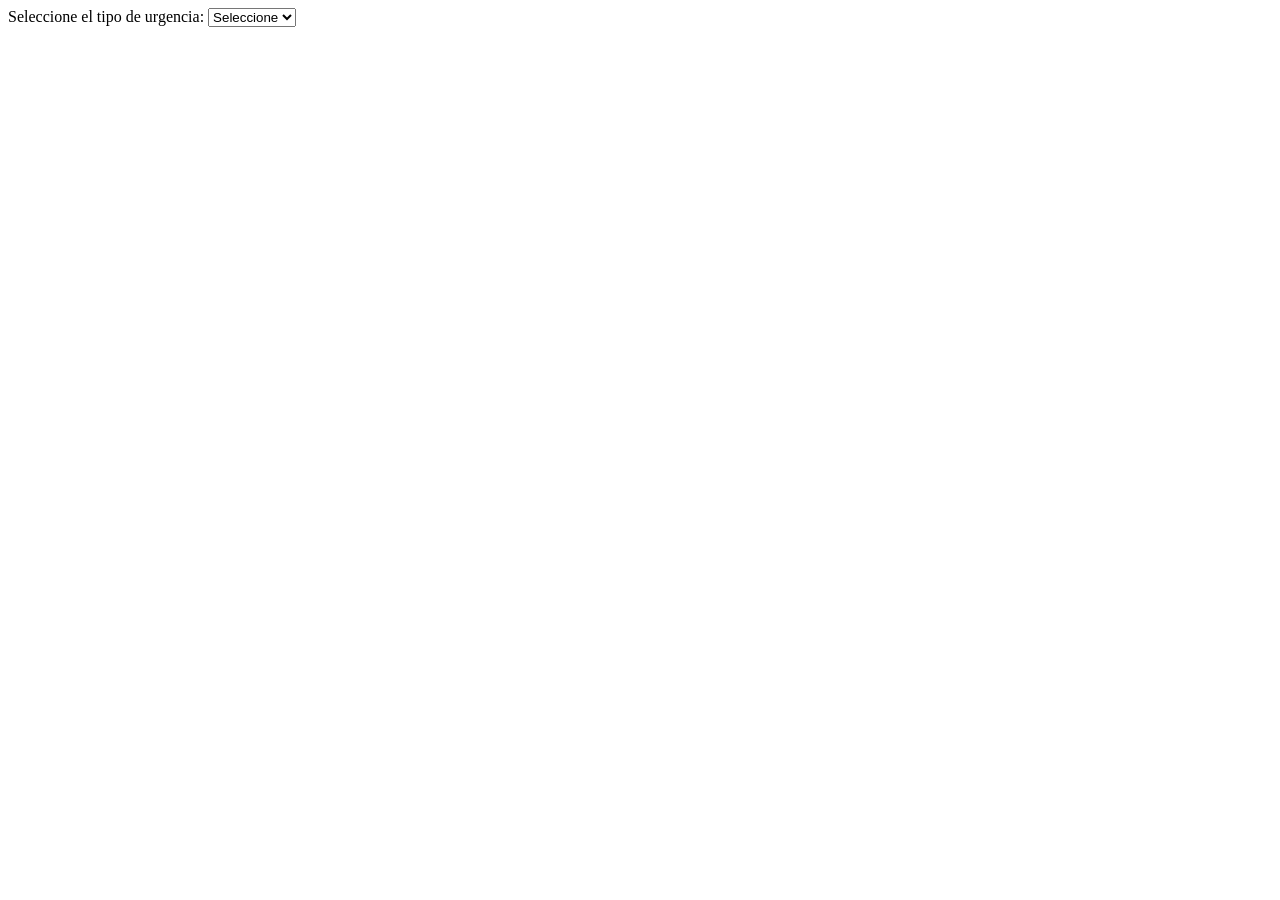
==== index.html @ 5170e263 "primera version" ====
<!DOCTYPE html>
<html lang="es">
<head>
    <meta charset="UTF-8">
    <meta name="viewport" content="width=device-width, initial-scale=1.0">
    <title>Document</title>
</head>
<body>
    <label for="transporte">Seleccione el tipo de urgencia:</label>
    <select id="transporte">
        <option value="">Seleccione</option>
        <option value="baja">Baja</option>
        <option value="media">Media</option>
        <option value="alta">Alta</option>
    
    </select>
    <p id="respuesta"></p>

    <script src="js/app.js"></script>
</body>
</html>
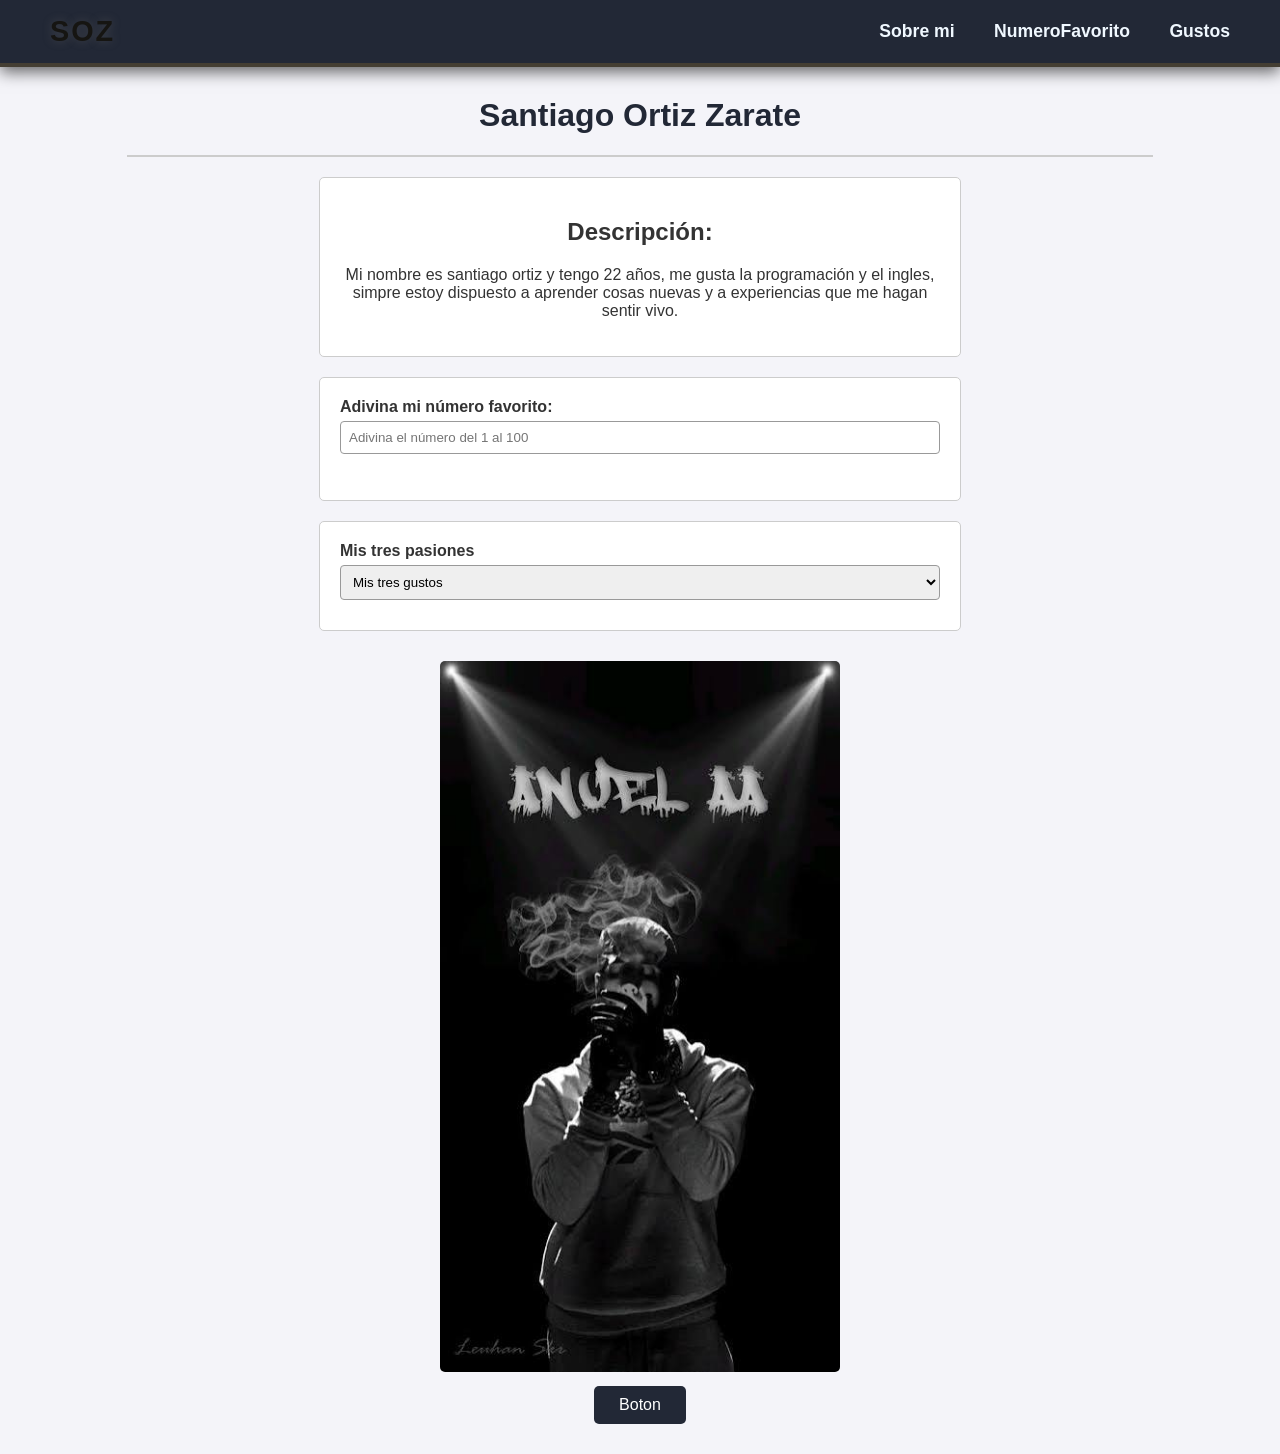
==== commit a08d7cfa: "Add files via upload" ====
--- a/index.html
+++ b/index.html
@@ -1,21 +1,46 @@
-<!DOCTYPE html>
-<html lang="es">
-<head>
-    <meta charset="UTF-8">
-    <meta name="viewport" content="width=device-width, initial-scale=1.0">
-    <title>Document</title>
-</head>
-<body>
-    <label for="transporte">Seleccione el tipo de urgencia:</label>
-    <select id="transporte">
-        <option value="">Seleccione</option>
-        <option value="baja">Baja</option>
-        <option value="media">Media</option>
-        <option value="alta">Alta</option>
-    
-    </select>
-    <p id="respuesta"></p>
-
-    <script src="js/app.js"></script>
-</body>
+<!DOCTYPE html>
+<html lang="es">
+<head>
+    <meta charset="UTF-8">
+    <meta name="viewport" content="width=device-width, initial-scale=1.0">
+    <title>Mi presentacion</title>
+    <link rel="stylesheet" href="styles.css">
+</head>
+<body>
+    <header class="encabezado">
+        <div class="logo">
+            <span>SOZ</span>
+        </div>
+        <nav class="nav-links">
+        <a href="#info">Sobre mi</a>
+        <a href="#numeroFavorito">NumeroFavorito</a>
+        <a href="#gustos">Gustos</a>
+    </nav> </header>
+    <h1> Santiago Ortiz Zarate</h1>
+    <hr>
+    <section id="info">
+        <h2>Descripción:</h2> 
+        <p>Mi nombre es santiago ortiz y tengo 22 años, me gusta la programación y el ingles, simpre estoy dispuesto a aprender cosas nuevas y a experiencias que me hagan sentir vivo.</p>
+    </section>
+    <section id="numeroFavorito">
+        <label for="numero">Adivina mi número favorito: </label>
+        <input type="number" id="numero" min="0" max="100" placeholder="Adivina el número del 1 al 100" oninput="if(this.value > 100) this.value = 100; if(this.value < 0) this.value = 0;">
+        <p id="resultado"></p>
+    </section>
+    <section id="gustos">
+        <label for="eleccion">Mis tres pasiones</label>
+        <select name="gustos" id="eleccion">
+            <option value="">Mis tres gustos</option>
+            <option value="futbol">Mi mayor gusto el futbol </option>
+            <option value="lugar">Mi lugar favotito </option>
+            <option value="accionFav">Lo que más hago</option>
+        </select>
+
+    </section>
+    <p id="pasiones"></p>
+    <img src="img/images.jpg" width="400" alt="cantante" id="imagen">
+    <br>
+    <button id="boton">Boton</button>
+    <script src="js/app.js"></script>
+</body>
 </html>
--- a/styles.css
+++ b/styles.css
@@ -0,0 +1,163 @@
+.encabezado{
+    background-color: #222836;
+    display: flex;
+    justify-content: space-between;
+    align-items: center;
+    padding: 15px 50px;
+    border-bottom: 4px solid #443e33;
+    box-shadow: 0 5px 15px rgba(0, 0, 0, 0.6);
+    width: 100%;
+    box-sizing: border-box;
+}
+.encabezado .logo span{
+    font-size: 1.8em;
+    font-weight: 800;
+    color: #161512;
+    letter-spacing: 2px;
+    text-transform: uppercase;
+    text-shadow: 0 0 10px rgba(112, 110, 105, 0.4);   
+}
+.nav-links a{
+    color:aliceblue;
+    text-decoration: none;
+    margin-left: 35px;
+    font-size: 1.1em;
+    font-weight: 600;
+    position: relative;
+    transition: color 0.3s ease;
+}
+.nav-links a:hover{
+    color: #38bdf8;
+}
+.nav-links a::after {
+    content: "";
+    position: absolute;
+    width: 0;
+    height: 3px;
+    bottom: -6px;
+    left: 0;
+    background-color: #38bdf8;
+    transition: width 0.3s ease;
+    border-radius: 2px;
+}
+.nav-links a:hover::after{width: 100%;}
+.encabezado {
+    background-color: #222836;
+    display: flex;
+    justify-content: space-between;
+    align-items: center;
+    padding: 15px 50px;
+    border-bottom: 4px solid #443e33;
+    box-shadow: 0 5px 15px rgba(0, 0, 0, 0.6);
+    width: 100%;
+    box-sizing: border-box;
+}
+.encabezado .logo span {
+    font-size: 1.8em;
+    font-weight: 800;
+    color: #161512;
+    letter-spacing: 2px;
+    text-transform: uppercase;
+    text-shadow: 0 0 10px rgba(112, 110, 105, 0.4);   
+}
+.nav-links a {
+    color: aliceblue;
+    text-decoration: none;
+    margin-left: 35px;
+    font-size: 1.1em;
+    font-weight: 600;
+    position: relative;
+    transition: color 0.3s ease;
+}
+.nav-links a:hover {
+    color: #38bdf8;
+}
+.nav-links a::after {
+    content: "";
+    position: absolute;
+    width: 0;
+    height: 3px;
+    bottom: -6px;
+    left: 0;
+    background-color: #38bdf8;
+    transition: width 0.3s ease;
+    border-radius: 2px;
+}
+.nav-links a:hover::after { width: 100%; }
+
+
+body {
+    margin: 0;
+    font-family: Arial, sans-serif;
+    background-color: #f4f4f9; 
+    color: #333;
+    text-align: center; }
+#info{
+    font-family: Verdana, Geneva, Tahoma, sans-serif;
+    text-align: center;
+}
+h1 {
+    margin-top: 30px;
+    color: #222836;
+}
+
+hr {
+    width: 80%;
+    margin-bottom: 20px;
+    border: 1px solid #ccc;
+}
+
+
+section {
+    background-color: white;
+    width: 80%;
+    max-width: 600px;
+    margin: 0 auto 20px auto; 
+    padding: 20px;
+    border: 1px solid #ccc;
+    border-radius: 5px;
+    text-align: left; 
+}
+
+
+label {
+    display: block;
+    font-weight: bold;
+    margin-bottom: 5px;
+}
+
+input, select {
+    width: 100%;
+    padding: 8px;
+    margin-bottom: 10px;
+    box-sizing: border-box;
+    border: 1px solid #999;
+    border-radius: 4px;
+}
+
+
+img {
+    border-radius: 5px;
+    margin: 10px 0;
+}
+
+button {
+    background-color: #222836;
+    color: white;
+    padding: 10px 25px;
+    border: none;
+    border-radius: 5px;
+    cursor: pointer;
+    font-size: 16px;
+    margin-bottom: 30px;
+}
+
+button:hover {
+    background-color: #38bdf8;
+}
+
+#pasiones{
+    font-size: inherit;
+    text-align: center;
+    justify-content: space-between;
+}
